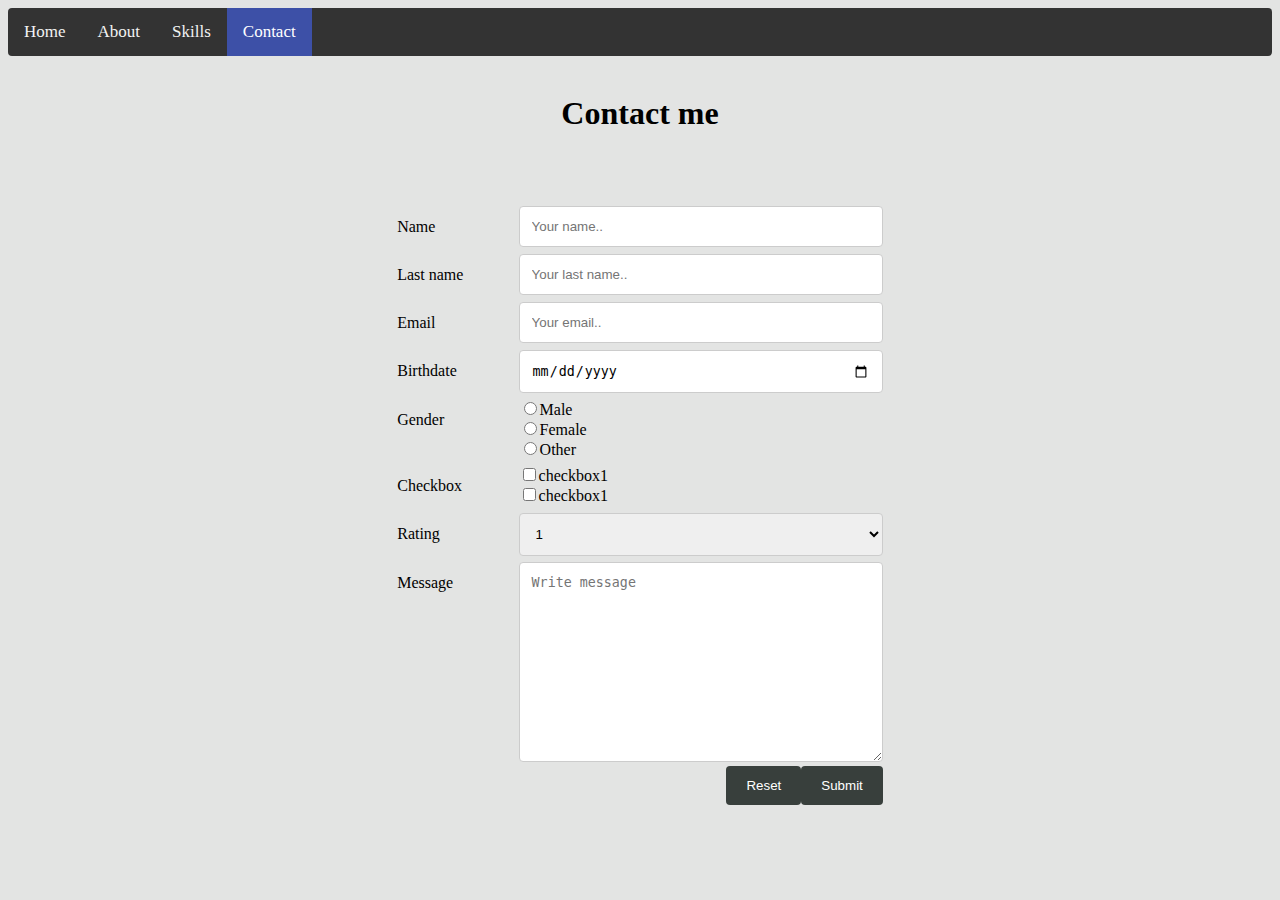
==== contact.html @ a6180c4b "portfolio initial commit" ====
<!DOCTYPE html>
<html>

    <head>
        <title>Portofolio</title>
        <meta charset="UTF-8">
        <meta name="viewport" content="width=device-width, initial-scale=1">
        <link rel="stylesheet" href="style.css"  >
        <link rel="stylesheet" href="https://cdnjs.cloudflare.com/ajax/libs/font-awesome/4.7.0/css/font-awesome.min.css">
    </head>
 

    <body>

        
        <div class="topnav" id="myTopnav">
            <a href="index.html" >Home</a>
            <a href="about.html" >About</a>
            <a href="skills.html">Skills</a>
            <a href="contact.html" class="active">Contact</a>
            <a href="javascript:void(0);" class="icon" onclick="myFunction()">
              <i class="fa fa-bars"></i>
            </a>
          </div>
          <br>
          <h1>Contact me</h1>

          <br>
          <br>

          <div class="container">
            <form action="/action_page.php">
              <div class="row">
                <div class="col-25">
                  <label for="name">Name</label>
                </div>
                <div class="col-75">
                  <input type="text" id="name" name="name" placeholder="Your name..">
                </div>
              </div>
              <div class="row">
                <div class="col-25">
                  <label for="lastname">Last name</label>
                </div>
                <div class="col-75">
                  <input type="text" id="lastname" name="lastname" placeholder="Your last name..">
                </div>
              </div>
              <div class="row">
                <div class="col-25">
                  <label for="email">Email</label>
                </div>
                <div class="col-75">
                   <input type="email" id="email" name="email" required name="email" placeholder="Your email..">
                </div>
              </div>


              <div class="row">
                <div class="col-25">
                  <label for="birthdate">Birthdate</label>
                </div>
                <div class="col-75">
                   <input type="date" name="date"><br>
                </div>
              </div>
              <div class="row">
                <div class="col-25">
                  <label for="gender">Gender</label>
                </div>
                <div class="col-75">
                    <input type="radio" name="gender" value="male">Male<br>
                    <input type="radio" name="gender" value="female">Female<br>
                    <input type="radio" name="gender" value="other">Other<br>
                </div>
              </div>
              <div class="row">
                <div class="col-25">
                  <label for="checkbox">Checkbox</label>
                </div>
                <div class="col-75">
                  <input type="checkbox" name="checkbox1">checkbox1<br>
                  <input type="checkbox" name="checkbox2">checkbox1<br>
                </div>
              </div>
              <div class="row">
                <div class="col-25">
                  <label for="select">Rating</label>
                </div>
                <div class="col-75">
                    <select name="grade">
                        <option value="1">1</option>
                        <option value="2">2</option>
                        <option value="3">3</option>
                        <option value="4">4</option>
                        <option value="5">5</option>
                     
                    </select>
                </div>
              </div>

             
              <div class="row">
                <div class="col-25">
                  <label for="message">Message</label>
                </div>
                <div class="col-75">
                  <textarea id="message" name="message" placeholder="Write message" style="height:200px"></textarea>
                </div>
              </div>
              <div class="row">
                <input type="submit" value="Submit">
                <input type="reset">
              </div>
            </form>

          </div>
        
           
      



          
          <script>
            function myFunction() {
              var x = document.getElementById("myTopnav");
              if (x.className === "topnav") {
                x.className += " responsive";
              } else {
                x.className = "topnav";
              }
            }
            </script> 
           </body>
</html>
---- style.css ----
h1
{
    text-align: center;
}
div.div-skills
{
  align-items: center;
  text-align: center;

}

#p{
  text-align:center ;
}
body{
  background-color: rgb(227, 228, 227);

}
  div.gallery img {
    width: 100%;
    height: auto;
    border-radius: 8px;
  }

  * {
    box-sizing: border-box;
   
  }
  .responsive {
    padding: 0 6px;
    float: left;
    width: 24.99999%;
  }
 
input[type=text], select, textarea {
    width: 100%;
    padding: 12px;
    border: 1px solid #ccc;
    border-radius: 4px;
    resize: vertical;
  }
  
  input[type=email], select, textarea {
    width: 100%;
    padding: 12px;
    border: 1px solid #ccc;
    border-radius: 4px;
    resize: vertical;
  }


  input[type=date], select, textarea {
    width: 100%;
    padding: 12px;
    border: 1px solid #ccc;
    border-radius: 4px;
    resize: vertical;
  }
  label {
    padding: 12px 12px 12px 0;
    display: inline-block;
  }
  
  input[type=submit] {
    background-color: #383f3c;
    color: white;
    padding: 12px 20px;
    border: none;
    border-radius: 4px;
    cursor: pointer;
    float: right;
  }
  
  input[type=submit]:hover {
    background-color: #616361;
  }  
  input[type=reset] {
    background-color: #383f3c;
    color: white;
    padding: 12px 20px;
    border: none;
    border-radius: 4px;
    cursor: pointer;
    float: right;
  }
  
  input[type=reset]:hover {
    background-color: #3d50a7;
  }
  
  .container {
   
    margin: auto;
   width: 40%;
   padding: 10px;
  }
  .container-img{

    margin: auto;
   width: 90%;
   padding: 20px;
  }
  
  .col-25 {
    float: left;
    width: 25%;
    margin-top: 6px;
  }
  
  .col-75 {
    float: left;
    width: 75%;
    margin-top: 6px;
  }
  
  .row:after {
    content: "";
    display: table;
    clear: both;
  }

 
  @media only screen and (max-width: 700px) {
    .responsive {
      width: 49.99999%;
      margin: 6px 0;
      float: left;
    }
  }
  
  @media only screen and (max-width: 500px) {
    .responsive {
      width: 100%;
    }
  }
  @media screen and (max-width: 600px) {
    .col-25, .col-75, input[type=submit] {
      width: 100%;
      margin-top: 0;
    }
}




@media screen and (max-width: 3000px) {
  .container-img{

    margin: auto;
   width: 80%;
   padding: 20px;
  }
}



#socials{
  background-color: #333;
  height: 200px;
  align-items: center;
  text-align: center;
}


.topnav {
  overflow: hidden;
  background-color: #333;
  border-radius: 4px;

}

.topnav a {
  float: left;
  display: block;
  color: #f2f2f2;
  text-align: center;
  padding: 14px 16px;
  text-decoration: none;
  font-size: 17px;
}

.topnav a:hover {
  background-color: #ddd;
  color: black;
}

.topnav a.active {
  background-color: #3d50a7;
  color: white;
}

.topnav .icon {
  display: none;
  height: 50px;
}

@media screen and (max-width: 600px) {
  .topnav a:not(:first-child) {display: none;}
  .topnav a.icon {
    float: right;
    display: block;
  margin: 0;
    padding:0;
  }
  iframe{
    width: 80%
  }
  .topnav{
    width: 100%;
  }
}

@media screen and (max-width: 600px) {
  .topnav.responsive {position: relative;}
  .topnav.responsive .icon {
    position: absolute;
    right: 0;
    top: 0;
  }
  .topnav.responsive a {
    float: none;
    display: block;
    text-align: left;
  }
}



.fa {
  padding: 20px;
  font-size: 20px;
  width: 40px;
  height: 40px;
  text-align: center;
  text-decoration: none;
  margin: 5px 5px;
  border-radius: 50%;
}

.fa:hover {
    opacity: 0.7;
}

.fa-facebook {
  background: #3B5998;
  background-size:cover;
  color: white;
  height: fit-content;
  width: fit-content;
 
}



.fa-instagram {
  background: #125688;
  color: white;
  height: fit-content;
  width: fit-content;
}
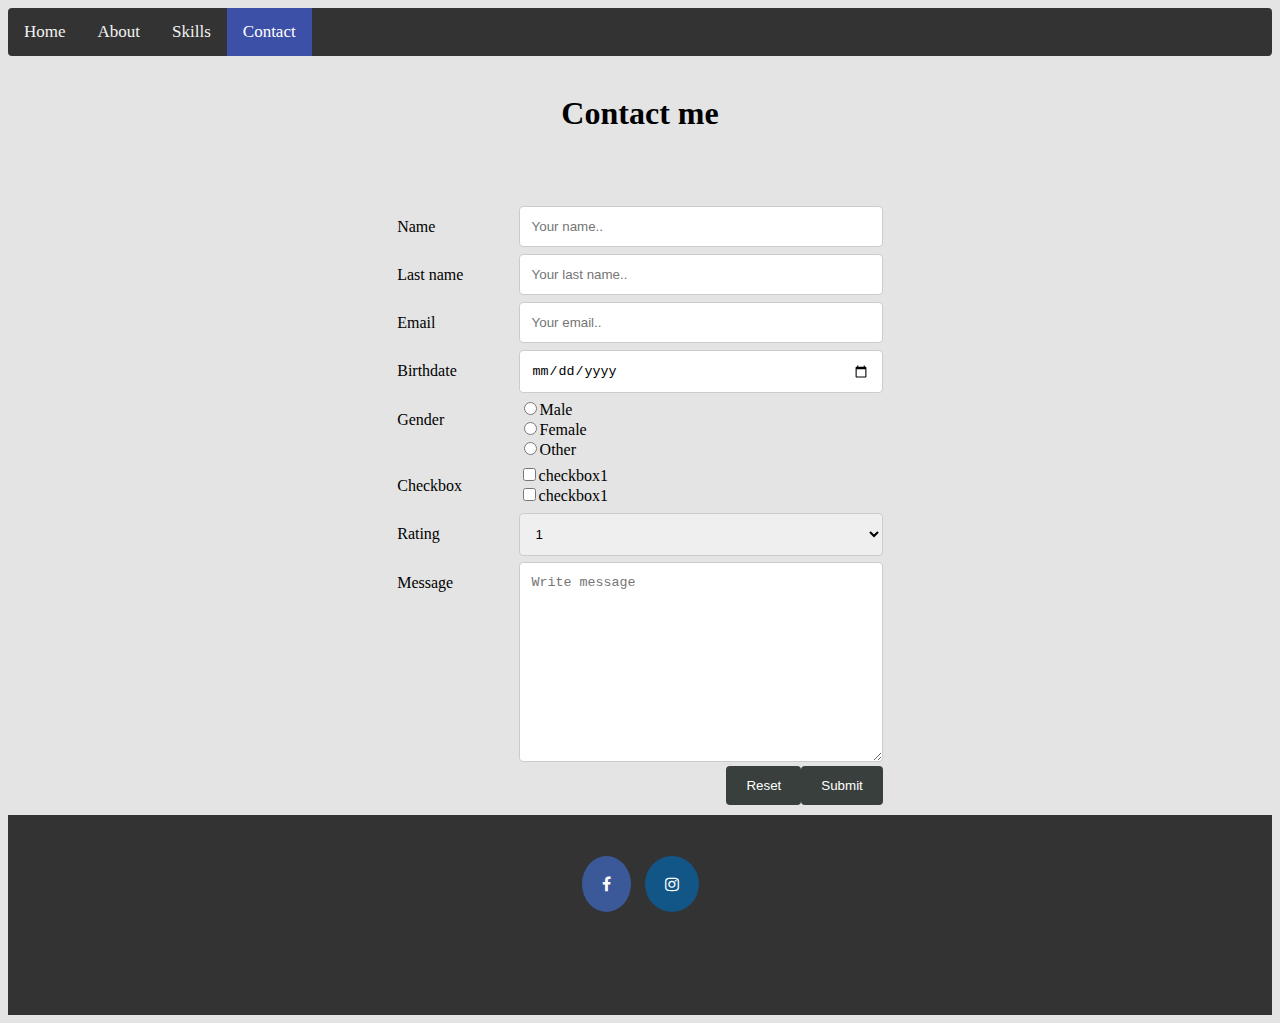
==== commit ad1640ed: "update" ====
--- a/contact.html
+++ b/contact.html
@@ -116,7 +116,12 @@
 
           </div>
         
-           
+          <div id="socials">
+            <br>
+            <br>
+            <a href="#" class="fa fa-facebook" target="_blank"></a>
+            <a href="#" class="fa fa-instagram" ></a>
+         </div>
       
 
 
